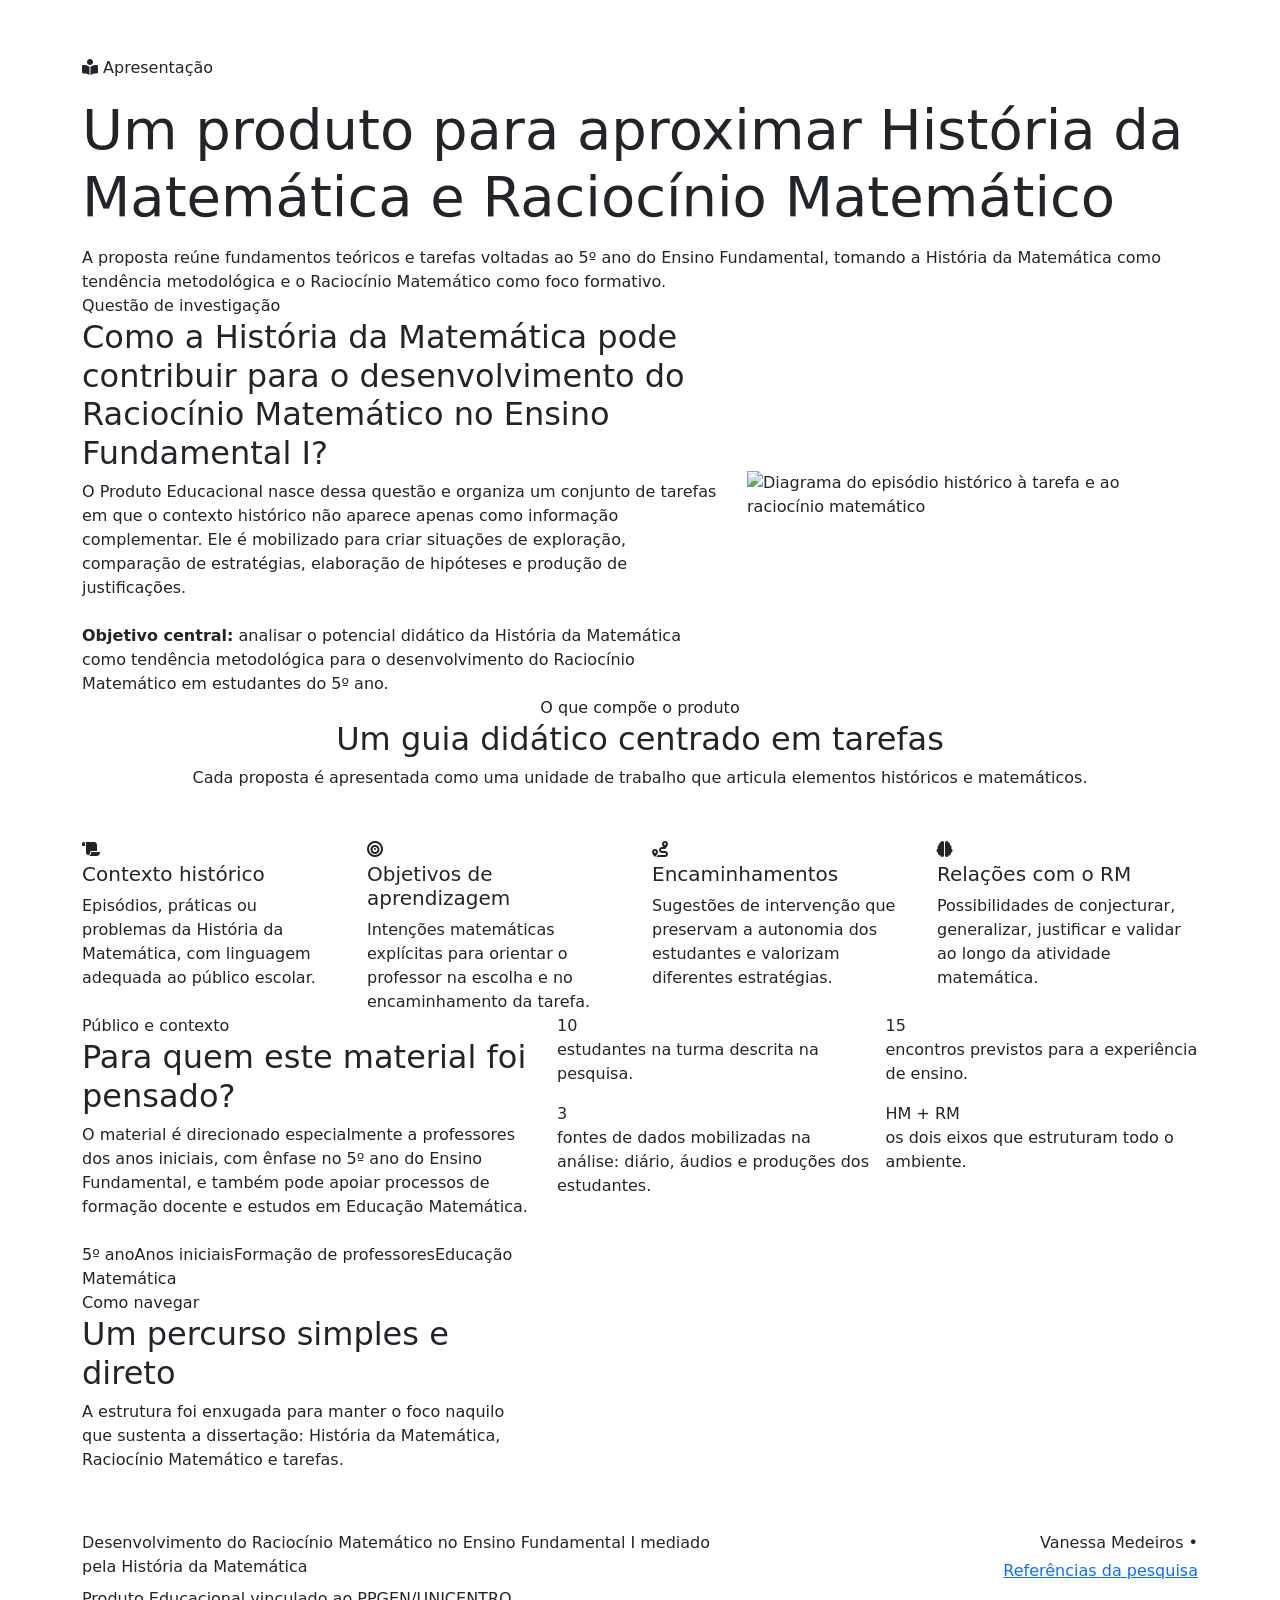
==== apresentacao.html @ 0dcacacd "Create apresentacao.html" ====
<!DOCTYPE html>
<html lang="pt-BR">
<head>
  <meta charset="UTF-8">
  <meta name="viewport" content="width=device-width, initial-scale=1.0">
  <meta name="description" content="Apresentação do Produto Educacional sobre História da Matemática e Raciocínio Matemático.">
  <title>Apresentação | HM + RM</title>
  <link href="https://cdn.jsdelivr.net/npm/bootstrap@5.3.3/dist/css/bootstrap.min.css" rel="stylesheet">
  <link rel="stylesheet" href="https://cdnjs.cloudflare.com/ajax/libs/font-awesome/6.5.2/css/all.min.css">
  <link rel="stylesheet" href="style.css">
</head>
<body>
<nav class="navbar navbar-expand-lg navbar-dark site-nav sticky-top">
  <div class="container">
    <a class="navbar-brand d-flex align-items-center" href="index.html"><span class="brand-mark"><i class="fa-solid fa-square-root-variable"></i></span>HM + RM</a>
    <button class="navbar-toggler" type="button" data-bs-toggle="collapse" data-bs-target="#menu" aria-label="Abrir menu"><span class="navbar-toggler-icon"></span></button>
    <div class="collapse navbar-collapse" id="menu"><ul class="navbar-nav ms-auto align-items-lg-center">
      <li class="nav-item"><a class="nav-link" href="index.html">Início</a></li><li class="nav-item"><a class="nav-link" href="apresentacao.html">Apresentação</a></li><li class="nav-item"><a class="nav-link" href="historia.html">História da Matemática</a></li><li class="nav-item"><a class="nav-link" href="raciocinio.html">Raciocínio Matemático</a></li><li class="nav-item"><a class="nav-link" href="tarefas.html">Tarefas</a></li><li class="nav-item"><a class="nav-link" href="saiba-mais.html">Saiba mais</a></li><li class="nav-item"><a class="nav-link" href="referencias.html">Referências</a></li>
    </ul></div>
  </div>
</nav>

<header class="page-hero">
  <div class="container reveal">
    <span class="eyebrow"><i class="fa-solid fa-book-open-reader"></i> Apresentação</span>
    <h1 class="display-4 mt-3">Um produto para aproximar História da Matemática e Raciocínio Matemático</h1>
    <p class="mt-3 mb-0">A proposta reúne fundamentos teóricos e tarefas voltadas ao 5º ano do Ensino Fundamental, tomando a História da Matemática como tendência metodológica e o Raciocínio Matemático como foco formativo.</p>
  </div>
</header>

<main>
  <section class="section">
    <div class="container">
      <div class="row g-4 align-items-center">
        <div class="col-lg-7 reveal">
          <div class="kicker">Questão de investigação</div>
          <h2 class="section-title">Como a História da Matemática pode contribuir para o desenvolvimento do Raciocínio Matemático no Ensino Fundamental I?</h2>
          <p>O Produto Educacional nasce dessa questão e organiza um conjunto de tarefas em que o contexto histórico não aparece apenas como informação complementar. Ele é mobilizado para criar situações de exploração, comparação de estratégias, elaboração de hipóteses e produção de justificações.</p>
          <div class="notice mt-4"><strong>Objetivo central:</strong> analisar o potencial didático da História da Matemática como tendência metodológica para o desenvolvimento do Raciocínio Matemático em estudantes do 5º ano.</div>
        </div>
        <div class="col-lg-5 reveal"><img src="imagens/hm-rm-conexao.svg" alt="Diagrama do episódio histórico à tarefa e ao raciocínio matemático"></div>
      </div>
    </div>
  </section>

  <section class="section section-soft">
    <div class="container">
      <div class="text-center mb-5 reveal">
        <div class="kicker">O que compõe o produto</div>
        <h2 class="section-title">Um guia didático centrado em tarefas</h2>
        <p class="section-subtitle mx-auto">Cada proposta é apresentada como uma unidade de trabalho que articula elementos históricos e matemáticos.</p>
      </div>
      <div class="row g-4">
        <div class="col-md-6 col-lg-3 reveal"><div class="feature-card"><span class="icon-orb gold"><i class="fa-solid fa-scroll"></i></span><h3 class="h5">Contexto histórico</h3><p class="mb-0">Episódios, práticas ou problemas da História da Matemática, com linguagem adequada ao público escolar.</p></div></div>
        <div class="col-md-6 col-lg-3 reveal"><div class="feature-card"><span class="icon-orb teal"><i class="fa-solid fa-bullseye"></i></span><h3 class="h5">Objetivos de aprendizagem</h3><p class="mb-0">Intenções matemáticas explícitas para orientar o professor na escolha e no encaminhamento da tarefa.</p></div></div>
        <div class="col-md-6 col-lg-3 reveal"><div class="feature-card"><span class="icon-orb blue"><i class="fa-solid fa-route"></i></span><h3 class="h5">Encaminhamentos</h3><p class="mb-0">Sugestões de intervenção que preservam a autonomia dos estudantes e valorizam diferentes estratégias.</p></div></div>
        <div class="col-md-6 col-lg-3 reveal"><div class="feature-card"><span class="icon-orb rose"><i class="fa-solid fa-brain"></i></span><h3 class="h5">Relações com o RM</h3><p class="mb-0">Possibilidades de conjecturar, generalizar, justificar e validar ao longo da atividade matemática.</p></div></div>
      </div>
    </div>
  </section>

  <section class="section">
    <div class="container">
      <div class="row g-4">
        <div class="col-lg-5 reveal">
          <div class="kicker">Público e contexto</div>
          <h2 class="section-title">Para quem este material foi pensado?</h2>
          <p>O material é direcionado especialmente a professores dos anos iniciais, com ênfase no 5º ano do Ensino Fundamental, e também pode apoiar processos de formação docente e estudos em Educação Matemática.</p>
          <div class="pill-row mt-4"><span class="pill">5º ano</span><span class="pill">Anos iniciais</span><span class="pill">Formação de professores</span><span class="pill">Educação Matemática</span></div>
        </div>
        <div class="col-lg-7 reveal">
          <div class="row g-3">
            <div class="col-sm-6"><div class="stat-card"><div class="stat-number">10</div><p class="mb-0">estudantes na turma descrita na pesquisa.</p></div></div>
            <div class="col-sm-6"><div class="stat-card"><div class="stat-number">15</div><p class="mb-0">encontros previstos para a experiência de ensino.</p></div></div>
            <div class="col-sm-6"><div class="stat-card"><div class="stat-number">3</div><p class="mb-0">fontes de dados mobilizadas na análise: diário, áudios e produções dos estudantes.</p></div></div>
            <div class="col-sm-6"><div class="stat-card"><div class="stat-number">HM + RM</div><p class="mb-0">os dois eixos que estruturam todo o ambiente.</p></div></div>
          </div>
        </div>
      </div>
    </div>
  </section>

  <section class="section section-dark">
    <div class="container">
      <div class="row g-5">
        <div class="col-lg-5 reveal"><div class="kicker" style="color:var(--gold-2)">Como navegar</div><h2 class="section-title">Um percurso simples e direto</h2><p class="section-subtitle">A estrutura foi enxugada para manter o foco naquilo que sustenta a dissertação: História da Matemática, Raciocínio Matemático e tarefas.</p></div>
        <div class="col-lg-7 reveal">
          <div class="timeline">
            <div class="timeline-item"><h3 class="h5 text-white">1. Conheça a perspectiva de História da Matemática</h3><p class="mb-0 text-white-50">Veja como um episódio histórico pode deixar de ser mera ilustração e passar a estruturar uma situação de aprendizagem.</p></div>
            <div class="timeline-item"><h3 class="h5 text-white">2. Explore o Raciocínio Matemático</h3><p class="mb-0 text-white-50">Diferencie tipos e processos de raciocínio e observe como eles podem aparecer nas falas e produções dos estudantes.</p></div>
            <div class="timeline-item"><h3 class="h5 text-white">3. Acesse as tarefas</h3><p class="mb-0 text-white-50">Analise cada proposta, escolha a que melhor se ajusta à sua turma e preserve espaço para múltiplas estratégias.</p></div>
          </div>
        </div>
      </div>
    </div>
  </section>
</main>

<footer class="site-footer"><div class="container"><div class="row g-4"><div class="col-lg-7"><div class="footer-title">Desenvolvimento do Raciocínio Matemático no Ensino Fundamental I mediado pela História da Matemática</div><p class="mt-2 mb-0">Produto Educacional vinculado ao PPGEN/UNICENTRO.</p></div><div class="col-lg-5 text-lg-end"><p class="mb-1">Vanessa Medeiros • <span id="ano"></span></p><a href="referencias.html">Referências da pesquisa</a></div></div></div></footer>
<script src="https://cdn.jsdelivr.net/npm/bootstrap@5.3.3/dist/js/bootstrap.bundle.min.js"></script><script src="script.js"></script>
</body>
</html>
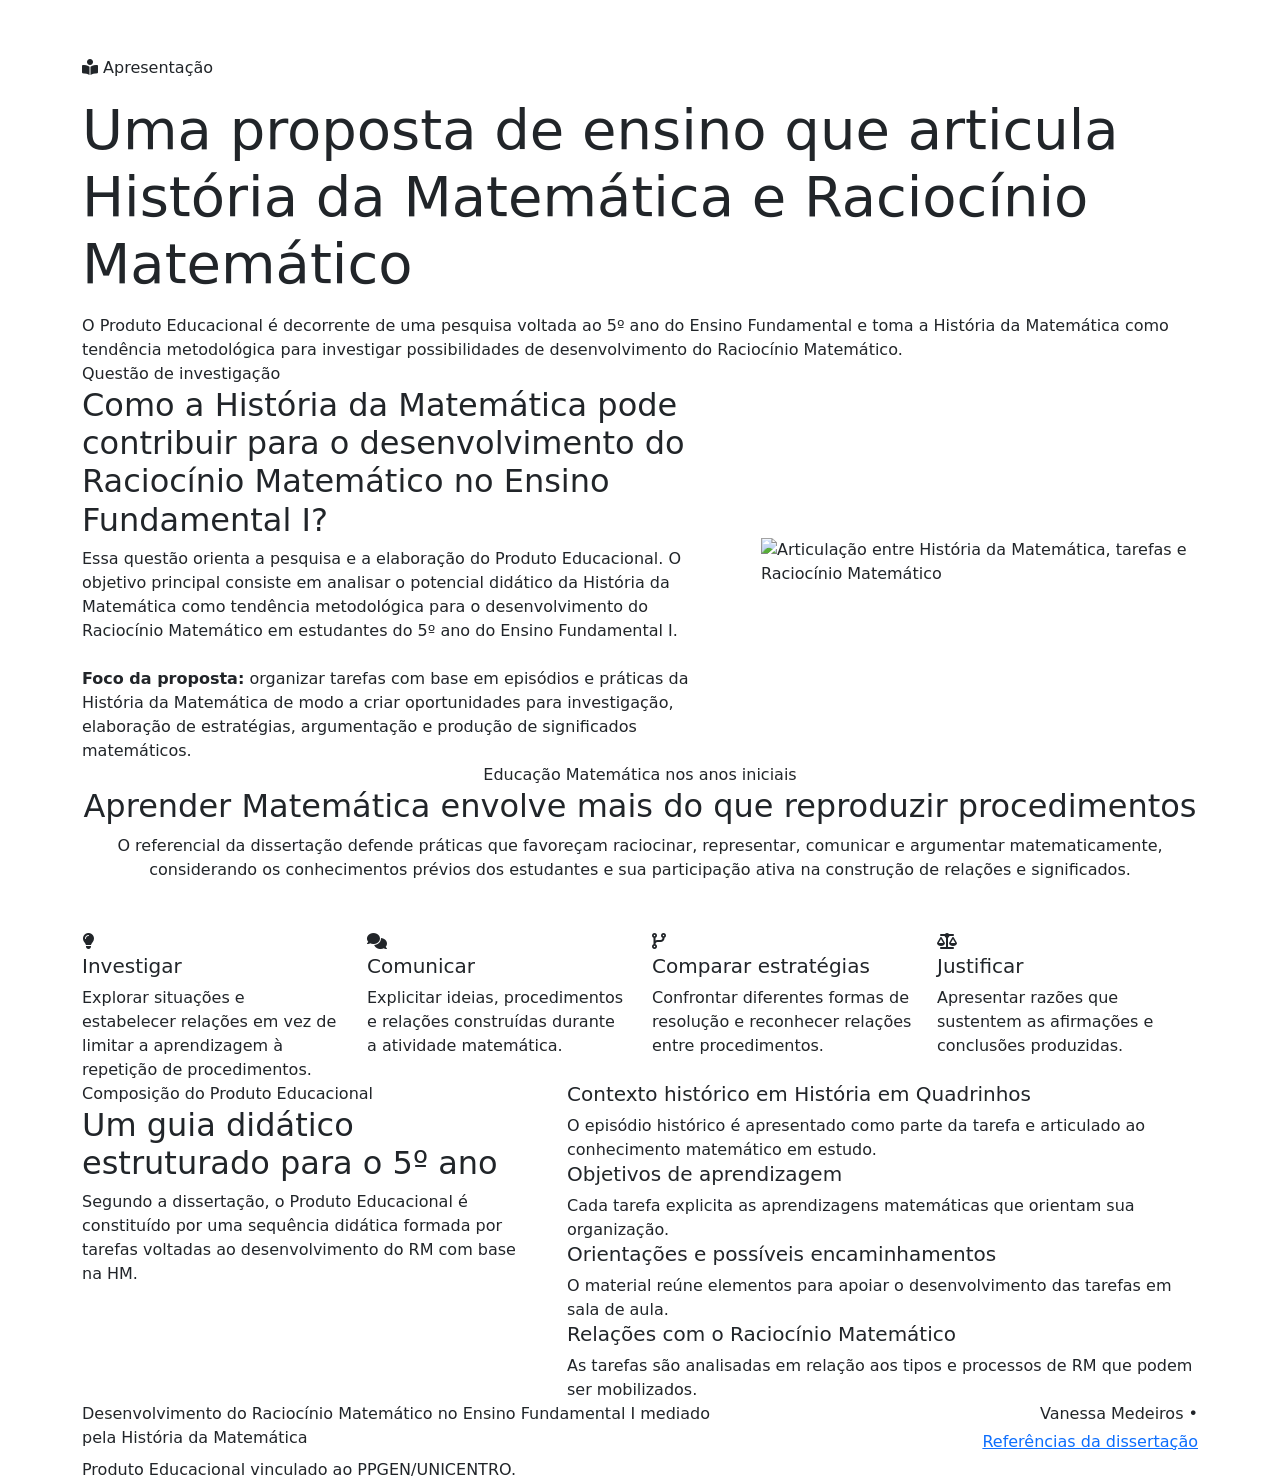
==== commit 3b6c9ca2: "Update apresentacao.html" ====
--- a/apresentacao.html
+++ b/apresentacao.html
@@ -3,7 +3,7 @@
 <head>
   <meta charset="UTF-8">
   <meta name="viewport" content="width=device-width, initial-scale=1.0">
-  <meta name="description" content="Apresentação do Produto Educacional sobre História da Matemática e Raciocínio Matemático.">
+  <meta name="description" content="Apresentação do Produto Educacional e de sua fundamentação na dissertação.">
   <title>Apresentação | HM + RM</title>
   <link href="https://cdn.jsdelivr.net/npm/bootstrap@5.3.3/dist/css/bootstrap.min.css" rel="stylesheet">
   <link rel="stylesheet" href="https://cdnjs.cloudflare.com/ajax/libs/font-awesome/6.5.2/css/all.min.css">
@@ -14,89 +14,44 @@
   <div class="container">
     <a class="navbar-brand d-flex align-items-center" href="index.html"><span class="brand-mark"><i class="fa-solid fa-square-root-variable"></i></span>HM + RM</a>
     <button class="navbar-toggler" type="button" data-bs-toggle="collapse" data-bs-target="#menu" aria-label="Abrir menu"><span class="navbar-toggler-icon"></span></button>
-    <div class="collapse navbar-collapse" id="menu"><ul class="navbar-nav ms-auto align-items-lg-center">
-      <li class="nav-item"><a class="nav-link" href="index.html">Início</a></li><li class="nav-item"><a class="nav-link" href="apresentacao.html">Apresentação</a></li><li class="nav-item"><a class="nav-link" href="historia.html">História da Matemática</a></li><li class="nav-item"><a class="nav-link" href="raciocinio.html">Raciocínio Matemático</a></li><li class="nav-item"><a class="nav-link" href="tarefas.html">Tarefas</a></li><li class="nav-item"><a class="nav-link" href="saiba-mais.html">Saiba mais</a></li><li class="nav-item"><a class="nav-link" href="referencias.html">Referências</a></li>
-    </ul></div>
+    <div class="collapse navbar-collapse" id="menu">
+      <ul class="navbar-nav ms-auto align-items-lg-center">
+        <li class="nav-item"><a class="nav-link" href="index.html">Início</a></li>
+        <li class="nav-item"><a class="nav-link" href="apresentacao.html">Apresentação</a></li>
+        <li class="nav-item"><a class="nav-link" href="historia.html">História da Matemática</a></li>
+        <li class="nav-item"><a class="nav-link" href="raciocinio.html">Raciocínio Matemático</a></li>
+        <li class="nav-item"><a class="nav-link" href="tarefas.html">Tarefa</a></li>
+        <li class="nav-item"><a class="nav-link" href="saiba-mais.html">Aprofundamento</a></li>
+        <li class="nav-item"><a class="nav-link" href="referencias.html">Referências</a></li>
+      </ul>
+    </div>
   </div>
 </nav>
 
-<header class="page-hero">
-  <div class="container reveal">
-    <span class="eyebrow"><i class="fa-solid fa-book-open-reader"></i> Apresentação</span>
-    <h1 class="display-4 mt-3">Um produto para aproximar História da Matemática e Raciocínio Matemático</h1>
-    <p class="mt-3 mb-0">A proposta reúne fundamentos teóricos e tarefas voltadas ao 5º ano do Ensino Fundamental, tomando a História da Matemática como tendência metodológica e o Raciocínio Matemático como foco formativo.</p>
+<header class="page-hero"><div class="container reveal"><span class="eyebrow"><i class="fa-solid fa-book-open-reader"></i> Apresentação</span><h1 class="display-4 mt-3">Uma proposta de ensino que articula História da Matemática e Raciocínio Matemático</h1><p class="mt-3 mb-0">O Produto Educacional é decorrente de uma pesquisa voltada ao 5º ano do Ensino Fundamental e toma a História da Matemática como tendência metodológica para investigar possibilidades de desenvolvimento do Raciocínio Matemático.</p></div></header>
+<main>
+<section class="section"><div class="container"><div class="row g-5 align-items-center">
+  <div class="col-lg-7 reveal"><div class="kicker">Questão de investigação</div><h2 class="section-title">Como a História da Matemática pode contribuir para o desenvolvimento do Raciocínio Matemático no Ensino Fundamental I?</h2><p>Essa questão orienta a pesquisa e a elaboração do Produto Educacional. O objetivo principal consiste em analisar o potencial didático da História da Matemática como tendência metodológica para o desenvolvimento do Raciocínio Matemático em estudantes do 5º ano do Ensino Fundamental I.</p><div class="notice mt-4"><strong>Foco da proposta:</strong> organizar tarefas com base em episódios e práticas da História da Matemática de modo a criar oportunidades para investigação, elaboração de estratégias, argumentação e produção de significados matemáticos.</div></div>
+  <div class="col-lg-5 reveal"><img src="imagens/hm-rm-conexao.svg" alt="Articulação entre História da Matemática, tarefas e Raciocínio Matemático"></div>
+</div></div></section>
+<section class="section section-soft"><div class="container">
+  <div class="text-center mb-5 reveal"><div class="kicker">Educação Matemática nos anos iniciais</div><h2 class="section-title">Aprender Matemática envolve mais do que reproduzir procedimentos</h2><p class="section-subtitle mx-auto">O referencial da dissertação defende práticas que favoreçam raciocinar, representar, comunicar e argumentar matematicamente, considerando os conhecimentos prévios dos estudantes e sua participação ativa na construção de relações e significados.</p></div>
+  <div class="row g-4"><div class="col-md-6 col-lg-3 reveal"><div class="feature-card"><span class="icon-orb gold"><i class="fa-solid fa-lightbulb"></i></span><h3 class="h5">Investigar</h3><p class="mb-0">Explorar situações e estabelecer relações em vez de limitar a aprendizagem à repetição de procedimentos.</p></div></div><div class="col-md-6 col-lg-3 reveal"><div class="feature-card"><span class="icon-orb teal"><i class="fa-solid fa-comments"></i></span><h3 class="h5">Comunicar</h3><p class="mb-0">Explicitar ideias, procedimentos e relações construídas durante a atividade matemática.</p></div></div><div class="col-md-6 col-lg-3 reveal"><div class="feature-card"><span class="icon-orb blue"><i class="fa-solid fa-code-branch"></i></span><h3 class="h5">Comparar estratégias</h3><p class="mb-0">Confrontar diferentes formas de resolução e reconhecer relações entre procedimentos.</p></div></div><div class="col-md-6 col-lg-3 reveal"><div class="feature-card"><span class="icon-orb rose"><i class="fa-solid fa-scale-balanced"></i></span><h3 class="h5">Justificar</h3><p class="mb-0">Apresentar razões que sustentem as afirmações e conclusões produzidas.</p></div></div></div>
+</div></section>
+<section class="section"><div class="container"><div class="row g-5">
+  <div class="col-lg-5 reveal"><div class="kicker">Composição do Produto Educacional</div><h2 class="section-title">Um guia didático estruturado para o 5º ano</h2><p>Segundo a dissertação, o Produto Educacional é constituído por uma sequência didática formada por tarefas voltadas ao desenvolvimento do RM com base na HM.</p></div>
+  <div class="col-lg-7 reveal"><div class="timeline"><div class="timeline-item"><h3 class="h5">Contexto histórico em História em Quadrinhos</h3><p class="mb-0">O episódio histórico é apresentado como parte da tarefa e articulado ao conhecimento matemático em estudo.</p></div><div class="timeline-item"><h3 class="h5">Objetivos de aprendizagem</h3><p class="mb-0">Cada tarefa explicita as aprendizagens matemáticas que orientam sua organização.</p></div><div class="timeline-item"><h3 class="h5">Orientações e possíveis encaminhamentos</h3><p class="mb-0">O material reúne elementos para apoiar o desenvolvimento das tarefas em sala de aula.</p></div><div class="timeline-item"><h3 class="h5">Relações com o Raciocínio Matemático</h3><p class="mb-0">As tarefas são analisadas em relação aos tipos e processos de RM que podem ser mobilizados.</p></div></div></div>
+</div></div></section>
+</main>
+<footer class="site-footer">
+  <div class="container">
+    <div class="row g-4">
+      <div class="col-lg-7"><div class="footer-title">Desenvolvimento do Raciocínio Matemático no Ensino Fundamental I mediado pela História da Matemática</div><p class="mt-2 mb-0">Produto Educacional vinculado ao PPGEN/UNICENTRO.</p></div>
+      <div class="col-lg-5 text-lg-end"><p class="mb-1">Vanessa Medeiros • <span id="ano"></span></p><a href="referencias.html">Referências da dissertação</a></div>
+    </div>
   </div>
-</header>
-
-<main>
-  <section class="section">
-    <div class="container">
-      <div class="row g-4 align-items-center">
-        <div class="col-lg-7 reveal">
-          <div class="kicker">Questão de investigação</div>
-          <h2 class="section-title">Como a História da Matemática pode contribuir para o desenvolvimento do Raciocínio Matemático no Ensino Fundamental I?</h2>
-          <p>O Produto Educacional nasce dessa questão e organiza um conjunto de tarefas em que o contexto histórico não aparece apenas como informação complementar. Ele é mobilizado para criar situações de exploração, comparação de estratégias, elaboração de hipóteses e produção de justificações.</p>
-          <div class="notice mt-4"><strong>Objetivo central:</strong> analisar o potencial didático da História da Matemática como tendência metodológica para o desenvolvimento do Raciocínio Matemático em estudantes do 5º ano.</div>
-        </div>
-        <div class="col-lg-5 reveal"><img src="imagens/hm-rm-conexao.svg" alt="Diagrama do episódio histórico à tarefa e ao raciocínio matemático"></div>
-      </div>
-    </div>
-  </section>
-
-  <section class="section section-soft">
-    <div class="container">
-      <div class="text-center mb-5 reveal">
-        <div class="kicker">O que compõe o produto</div>
-        <h2 class="section-title">Um guia didático centrado em tarefas</h2>
-        <p class="section-subtitle mx-auto">Cada proposta é apresentada como uma unidade de trabalho que articula elementos históricos e matemáticos.</p>
-      </div>
-      <div class="row g-4">
-        <div class="col-md-6 col-lg-3 reveal"><div class="feature-card"><span class="icon-orb gold"><i class="fa-solid fa-scroll"></i></span><h3 class="h5">Contexto histórico</h3><p class="mb-0">Episódios, práticas ou problemas da História da Matemática, com linguagem adequada ao público escolar.</p></div></div>
-        <div class="col-md-6 col-lg-3 reveal"><div class="feature-card"><span class="icon-orb teal"><i class="fa-solid fa-bullseye"></i></span><h3 class="h5">Objetivos de aprendizagem</h3><p class="mb-0">Intenções matemáticas explícitas para orientar o professor na escolha e no encaminhamento da tarefa.</p></div></div>
-        <div class="col-md-6 col-lg-3 reveal"><div class="feature-card"><span class="icon-orb blue"><i class="fa-solid fa-route"></i></span><h3 class="h5">Encaminhamentos</h3><p class="mb-0">Sugestões de intervenção que preservam a autonomia dos estudantes e valorizam diferentes estratégias.</p></div></div>
-        <div class="col-md-6 col-lg-3 reveal"><div class="feature-card"><span class="icon-orb rose"><i class="fa-solid fa-brain"></i></span><h3 class="h5">Relações com o RM</h3><p class="mb-0">Possibilidades de conjecturar, generalizar, justificar e validar ao longo da atividade matemática.</p></div></div>
-      </div>
-    </div>
-  </section>
-
-  <section class="section">
-    <div class="container">
-      <div class="row g-4">
-        <div class="col-lg-5 reveal">
-          <div class="kicker">Público e contexto</div>
-          <h2 class="section-title">Para quem este material foi pensado?</h2>
-          <p>O material é direcionado especialmente a professores dos anos iniciais, com ênfase no 5º ano do Ensino Fundamental, e também pode apoiar processos de formação docente e estudos em Educação Matemática.</p>
-          <div class="pill-row mt-4"><span class="pill">5º ano</span><span class="pill">Anos iniciais</span><span class="pill">Formação de professores</span><span class="pill">Educação Matemática</span></div>
-        </div>
-        <div class="col-lg-7 reveal">
-          <div class="row g-3">
-            <div class="col-sm-6"><div class="stat-card"><div class="stat-number">10</div><p class="mb-0">estudantes na turma descrita na pesquisa.</p></div></div>
-            <div class="col-sm-6"><div class="stat-card"><div class="stat-number">15</div><p class="mb-0">encontros previstos para a experiência de ensino.</p></div></div>
-            <div class="col-sm-6"><div class="stat-card"><div class="stat-number">3</div><p class="mb-0">fontes de dados mobilizadas na análise: diário, áudios e produções dos estudantes.</p></div></div>
-            <div class="col-sm-6"><div class="stat-card"><div class="stat-number">HM + RM</div><p class="mb-0">os dois eixos que estruturam todo o ambiente.</p></div></div>
-          </div>
-        </div>
-      </div>
-    </div>
-  </section>
-
-  <section class="section section-dark">
-    <div class="container">
-      <div class="row g-5">
-        <div class="col-lg-5 reveal"><div class="kicker" style="color:var(--gold-2)">Como navegar</div><h2 class="section-title">Um percurso simples e direto</h2><p class="section-subtitle">A estrutura foi enxugada para manter o foco naquilo que sustenta a dissertação: História da Matemática, Raciocínio Matemático e tarefas.</p></div>
-        <div class="col-lg-7 reveal">
-          <div class="timeline">
-            <div class="timeline-item"><h3 class="h5 text-white">1. Conheça a perspectiva de História da Matemática</h3><p class="mb-0 text-white-50">Veja como um episódio histórico pode deixar de ser mera ilustração e passar a estruturar uma situação de aprendizagem.</p></div>
-            <div class="timeline-item"><h3 class="h5 text-white">2. Explore o Raciocínio Matemático</h3><p class="mb-0 text-white-50">Diferencie tipos e processos de raciocínio e observe como eles podem aparecer nas falas e produções dos estudantes.</p></div>
-            <div class="timeline-item"><h3 class="h5 text-white">3. Acesse as tarefas</h3><p class="mb-0 text-white-50">Analise cada proposta, escolha a que melhor se ajusta à sua turma e preserve espaço para múltiplas estratégias.</p></div>
-          </div>
-        </div>
-      </div>
-    </div>
-  </section>
-</main>
-
-<footer class="site-footer"><div class="container"><div class="row g-4"><div class="col-lg-7"><div class="footer-title">Desenvolvimento do Raciocínio Matemático no Ensino Fundamental I mediado pela História da Matemática</div><p class="mt-2 mb-0">Produto Educacional vinculado ao PPGEN/UNICENTRO.</p></div><div class="col-lg-5 text-lg-end"><p class="mb-1">Vanessa Medeiros • <span id="ano"></span></p><a href="referencias.html">Referências da pesquisa</a></div></div></div></footer>
-<script src="https://cdn.jsdelivr.net/npm/bootstrap@5.3.3/dist/js/bootstrap.bundle.min.js"></script><script src="script.js"></script>
+</footer>
+<script src="https://cdn.jsdelivr.net/npm/bootstrap@5.3.3/dist/js/bootstrap.bundle.min.js"></script>
+<script src="script.js"></script>
 </body>
 </html>
